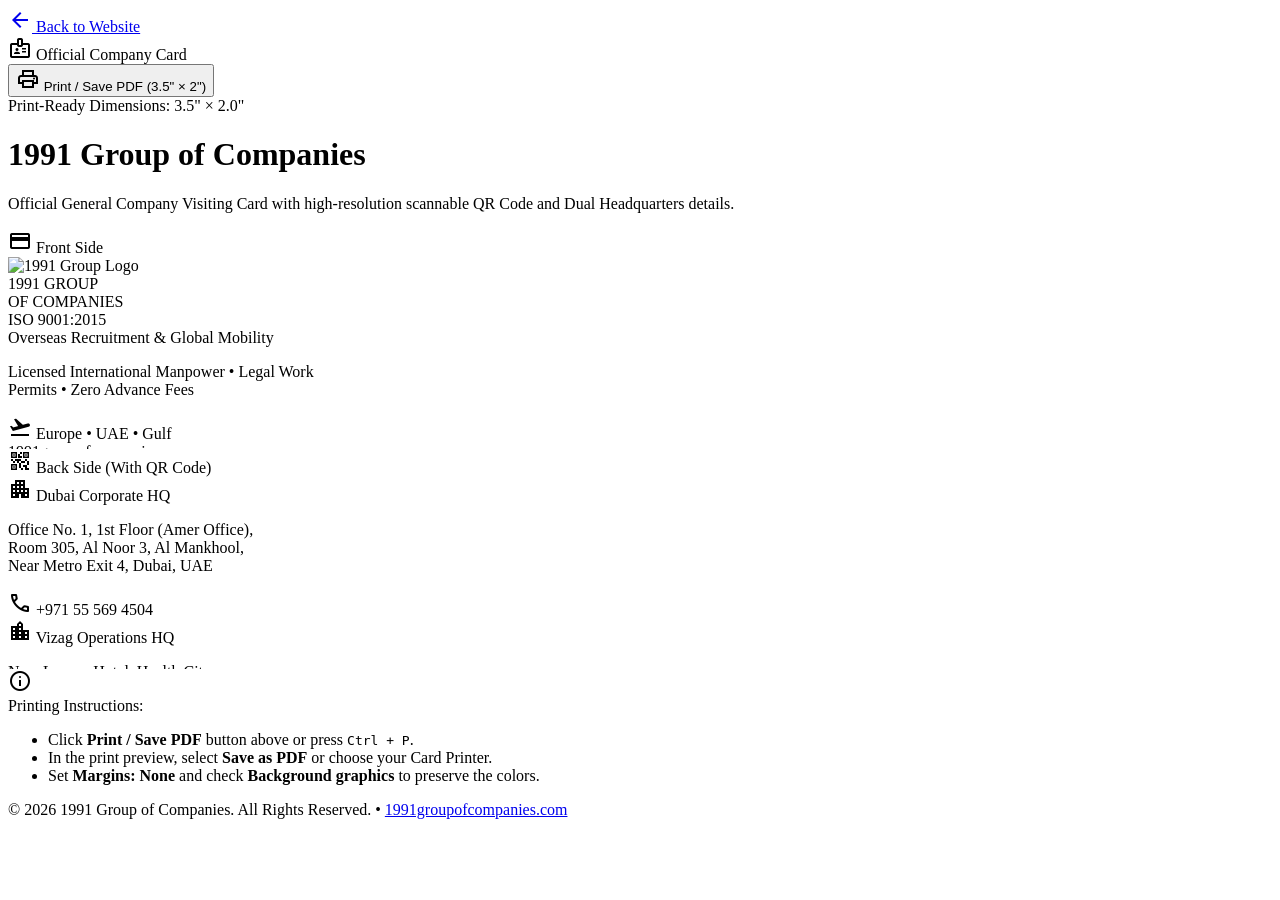
==== card.html @ eec05793 "feat: add official general company visiting card with scannable QR code and print layout" ====
<!DOCTYPE html>
<html lang="en">
<head>
  <meta charset="UTF-8">
  <meta name="viewport" content="width=device-width, initial-scale=1.0">
  <title>Official Visiting Card | 1991 Group of Companies</title>
  <meta name="description" content="Official General Company Visiting Card for 1991 Group of Companies. Print-ready 3.5 x 2 inch card with scannable QR code.">

  <!-- Favicon -->
  <link rel="icon" type="image/svg+xml" href="data:image/svg+xml,<svg xmlns='http://www.w3.org/2000/svg' viewBox='0 0 100 100'><text y='.9em' font-size='90'>🌐</text></svg>">

  <!-- Google Fonts & Icons -->
  <link rel="preconnect" href="https://fonts.googleapis.com">
  <link rel="preconnect" href="https://fonts.gstatic.com" crossorigin>
  <link href="https://fonts.googleapis.com/css2?family=Plus+Jakarta+Sans:wght@400;500;600;700;800;900&family=Inter:wght@400;500;600;700&display=swap" rel="stylesheet">
  <link href="https://fonts.googleapis.com/css2?family=Material+Symbols+Outlined:wght,FILL@100..700,0..1&display=swap" rel="stylesheet">

  <!-- Tailwind CSS via CDN -->
  <script src="https://cdn.tailwindcss.com"></script>
  <script>
    tailwind.config = {
      theme: {
        extend: {
          colors: {
            brand: {
              navy: '#0a2540',
              dark: '#051322',
              emerald: '#059669',
              gold: '#d97706',
              surface: '#0f172a'
            }
          },
          fontFamily: {
            sans: ['"Plus Jakarta Sans"', 'Inter', 'sans-serif']
          }
        }
      }
    }
  </script>

  <style>
    /* Card Geometry: Standard US/International Business Card (3.5" x 2" / 88.9mm x 50.8mm) */
    .business-card {
      width: 3.5in;
      height: 2.0in;
      min-width: 3.5in;
      min-height: 2.0in;
      max-width: 3.5in;
      max-height: 2.0in;
      box-sizing: border-box;
      position: relative;
      overflow: hidden;
    }

    /* Print Specific Rules */
    @media print {
      body {
        background: #ffffff !important;
        padding: 0 !important;
        margin: 0 !important;
      }
      .no-print {
        display: none !important;
      }
      .print-page {
        display: flex !important;
        flex-direction: column !important;
        gap: 0.25in !important;
        page-break-after: always;
        align-items: center !important;
        justify-content: center !important;
        padding: 0.5in 0 !important;
      }
      .business-card {
        box-shadow: none !important;
        border: 1px solid #cbd5e1 !important;
        -webkit-print-color-adjust: exact !important;
        print-color-adjust: exact !important;
        page-break-inside: avoid !important;
      }
    }
  </style>
</head>

<body class="bg-[#051322] text-slate-100 min-h-screen font-sans flex flex-col justify-between selection:bg-emerald-500 selection:text-white">

  <!-- Screen Top Bar (Hidden in Print) -->
  <header class="no-print border-b border-white/10 bg-[#0a2540]/80 backdrop-blur-md sticky top-0 z-50">
    <div class="max-w-6xl mx-auto px-4 py-3.5 flex flex-wrap items-center justify-between gap-4">
      <div class="flex items-center gap-3">
        <a href="index.html" class="inline-flex items-center gap-1.5 px-3 py-1.5 rounded-lg bg-white/10 hover:bg-white/20 text-xs font-bold transition-colors">
          <span class="material-symbols-outlined text-sm">arrow_back</span>
          <span>Back to Website</span>
        </a>
        <div class="h-4 w-px bg-white/20"></div>
        <span class="text-xs font-semibold text-emerald-400 flex items-center gap-1">
          <span class="material-symbols-outlined text-sm">badge</span> Official Company Card
        </span>
      </div>

      <div class="flex items-center gap-2.5">
        <button onclick="window.print()" class="inline-flex items-center gap-2 px-4 py-2 rounded-xl bg-emerald-600 hover:bg-emerald-500 text-white font-bold text-xs shadow-lg shadow-emerald-900/40 transition-all hover:scale-105">
          <span class="material-symbols-outlined text-base">print</span>
          <span>Print / Save PDF (3.5" × 2")</span>
        </button>
      </div>
    </div>
  </header>

  <!-- Main Card Showcase Area -->
  <main class="flex-1 max-w-6xl w-full mx-auto px-4 py-8 sm:py-12 flex flex-col items-center justify-center">

    <div class="no-print text-center mb-8 max-w-xl">
      <span class="inline-flex items-center gap-1.5 px-3 py-1 rounded-full bg-emerald-500/10 text-emerald-400 border border-emerald-500/20 text-xs font-bold uppercase tracking-wider mb-3">
        <span class="w-1.5 h-1.5 rounded-full bg-emerald-400 animate-pulse"></span>
        Print-Ready Dimensions: 3.5" × 2.0"
      </span>
      <h1 class="text-2xl sm:text-3xl font-extrabold text-white tracking-tight">1991 Group of Companies</h1>
      <p class="text-slate-400 text-xs sm:text-sm mt-1.5">Official General Company Visiting Card with high-resolution scannable QR Code and Dual Headquarters details.</p>
    </div>

    <!-- Cards Grid (Both Front and Back) -->
    <div class="print-page flex flex-col lg:flex-row items-center justify-center gap-8 lg:gap-12 w-full">

      <!-- ========================================== -->
      <!-- CARD FRONT: Corporate Luxury Executive     -->
      <!-- ========================================== -->
      <div class="flex flex-col items-center">
        <span class="no-print text-xs font-bold text-slate-400 uppercase tracking-widest mb-2 flex items-center gap-1">
          <span class="material-symbols-outlined text-sm text-emerald-400">credit_card</span> Front Side
        </span>

        <div class="business-card bg-gradient-to-br from-[#0a2540] via-[#081f36] to-[#04101e] text-white rounded-2xl p-5 shadow-2xl border border-white/10 flex flex-col justify-between">
          
          <!-- Background Geometric Accents -->
          <div class="absolute -top-12 -right-12 w-32 h-32 rounded-full bg-emerald-500/10 blur-2xl pointer-events-none"></div>
          <div class="absolute -bottom-10 -left-10 w-28 h-28 rounded-full bg-cyan-500/10 blur-2xl pointer-events-none"></div>

          <!-- Top Row: Logo & Badges -->
          <div class="flex items-start justify-between relative z-10">
            <div class="flex items-center gap-2.5">
              <div class="w-9 h-9 rounded-xl bg-white p-1 flex items-center justify-center shadow-md">
                <img src="https://lh3.googleusercontent.com/aida-public/[base64]" alt="1991 Group Logo" class="w-full h-full object-contain">
              </div>
              <div>
                <div class="text-[14px] font-black tracking-tight text-white leading-tight">1991 GROUP</div>
                <div class="text-[7.5px] font-bold text-emerald-400 uppercase tracking-wider">OF COMPANIES</div>
              </div>
            </div>

            <div class="text-right">
              <span class="inline-block px-2 py-0.5 rounded-full bg-emerald-500/20 text-emerald-300 border border-emerald-500/30 text-[7px] font-extrabold uppercase tracking-wider">
                ISO 9001:2015
              </span>
            </div>
          </div>

          <!-- Middle Row: Company Headline -->
          <div class="relative z-10 my-auto">
            <div class="text-[12px] font-extrabold tracking-tight text-white leading-snug">
              Overseas Recruitment &amp; Global Mobility
            </div>
            <p class="text-[8px] text-slate-300 font-medium mt-0.5 leading-tight">
              Licensed International Manpower • Legal Work Permits • Zero Advance Fees
            </p>
          </div>

          <!-- Bottom Row: Dual Corridor Flags & Website -->
          <div class="relative z-10 pt-2 border-t border-white/10 flex items-center justify-between text-[7.5px] font-semibold text-slate-300">
            <div class="flex items-center gap-2">
              <span class="flex items-center gap-1 text-emerald-400 font-bold">
                <span class="material-symbols-outlined text-[10px]">flight_takeoff</span>
                <span>Europe • UAE • Gulf</span>
              </span>
            </div>
            <div class="text-white font-bold tracking-wide">
              1991groupofcompanies.com
            </div>
          </div>
        </div>
      </div>

      <!-- ========================================== -->
      <!-- CARD BACK: Dual HQ, Contact & Active QR     -->
      <!-- ========================================== -->
      <div class="flex flex-col items-center">
        <span class="no-print text-xs font-bold text-slate-400 uppercase tracking-widest mb-2 flex items-center gap-1">
          <span class="material-symbols-outlined text-sm text-cyan-400">qr_code_2</span> Back Side (With QR Code)
        </span>

        <div class="business-card bg-white text-slate-900 rounded-2xl p-4 shadow-2xl border border-slate-200 flex flex-col justify-between">
          
          <!-- Top Row: Dual Office Addresses -->
          <div class="grid grid-cols-2 gap-2 text-[7px] leading-tight">
            <!-- Dubai HQ -->
            <div class="border-r border-slate-200 pr-1.5">
              <div class="font-extrabold text-[#0a2540] uppercase flex items-center gap-0.5 text-[7.5px]">
                <span class="material-symbols-outlined text-[9px] text-cyan-600">apartment</span> Dubai Corporate HQ
              </div>
              <p class="text-slate-600 mt-0.5 leading-snug">
                Office No. 1, 1st Floor (Amer Office),<br>
                Room 305, Al Noor 3, Al Mankhool,<br>
                Near Metro Exit 4, Dubai, UAE
              </p>
              <div class="font-bold text-slate-900 mt-0.5 flex items-center gap-0.5">
                <span class="material-symbols-outlined text-[8px] text-slate-500">call</span> +971 55 569 4504
              </div>
            </div>

            <!-- Vizag India HQ -->
            <div class="pl-0.5">
              <div class="font-extrabold text-[#0a2540] uppercase flex items-center gap-0.5 text-[7.5px]">
                <span class="material-symbols-outlined text-[9px] text-emerald-600">location_city</span> Vizag Operations HQ
              </div>
              <p class="text-slate-600 mt-0.5 leading-snug">
                Near Lorven Hotel, Health City,<br>
                Arilova, Visakhapatnam (Vizag),<br>
                Andhra Pradesh - 530040, India
              </p>
              <div class="font-bold text-slate-900 mt-0.5 flex items-center gap-0.5">
                <span class="material-symbols-outlined text-[8px] text-slate-500">call</span> +91 83413 01490
              </div>
            </div>
          </div>

          <!-- Bottom Row: High Resolution Scannable QR Code + Contact Strip -->
          <div class="pt-2 border-t border-slate-200 flex items-center justify-between gap-2">
            
            <!-- Left Info Details -->
            <div class="space-y-0.5 text-[7px]">
              <div class="flex items-center gap-1 font-semibold text-slate-700">
                <span class="material-symbols-outlined text-[9px] text-emerald-600">chat</span>
                <span>WhatsApp: +91 83413 01490</span>
              </div>
              <div class="flex items-center gap-1 font-semibold text-slate-700">
                <span class="material-symbols-outlined text-[9px] text-cyan-600">mail</span>
                <span>1991groups@gmail.com</span>
              </div>
              <div class="flex items-center gap-1 font-bold text-[#0a2540] pt-0.5">
                <span class="material-symbols-outlined text-[9px] text-emerald-600">globe</span>
                <span>https://1991groupofcompanies.com</span>
              </div>
            </div>

            <!-- Right QR Code (Scannable to https://1991groupofcompanies.com) -->
            <div class="flex flex-col items-center flex-shrink-0">
              <div class="w-16 h-16 p-1 bg-white border-2 border-[#0a2540] rounded-lg shadow-sm flex items-center justify-center">
                <img 
                  src="https://api.qrserver.com/v1/create-qr-code/?size=250x250&data=https%3A%2F%2F1991groupofcompanies.com&color=0a2540&bgcolor=ffffff&margin=1" 
                  alt="Scan to visit 1991groupofcompanies.com" 
                  class="w-full h-full object-contain"
                >
              </div>
              <span class="text-[6px] font-black uppercase tracking-wider text-slate-600 mt-0.5">SCAN TO VISIT</span>
            </div>

          </div>

        </div>
      </div>

    </div>

    <!-- Print Instructions Helper (Hidden on Print) -->
    <div class="no-print mt-10 max-w-lg mx-auto p-4 rounded-2xl bg-white/5 border border-white/10 text-slate-300 text-xs">
      <div class="flex items-start gap-2.5">
        <span class="material-symbols-outlined text-emerald-400 text-lg flex-shrink-0">info</span>
        <div>
          <span class="font-bold text-white block mb-0.5">Printing Instructions:</span>
          <ul class="list-disc list-inside space-y-1 text-slate-300 text-[11px]">
            <li>Click <strong>Print / Save PDF</strong> button above or press <kbd class="px-1.5 py-0.5 rounded bg-white/10 text-[10px] font-mono">Ctrl + P</kbd>.</li>
            <li>In the print preview, select <strong>Save as PDF</strong> or choose your Card Printer.</li>
            <li>Set <strong>Margins: None</strong> and check <strong>Background graphics</strong> to preserve the colors.</li>
          </ul>
        </div>
      </div>
    </div>

  </main>

  <!-- Screen Footer (Hidden on Print) -->
  <footer class="no-print border-t border-white/10 py-4 text-center text-xs text-slate-400">
    <p>© 2026 1991 Group of Companies. All Rights Reserved. • <a href="https://1991groupofcompanies.com" class="text-emerald-400 hover:underline">1991groupofcompanies.com</a></p>
  </footer>

</body>
</html>
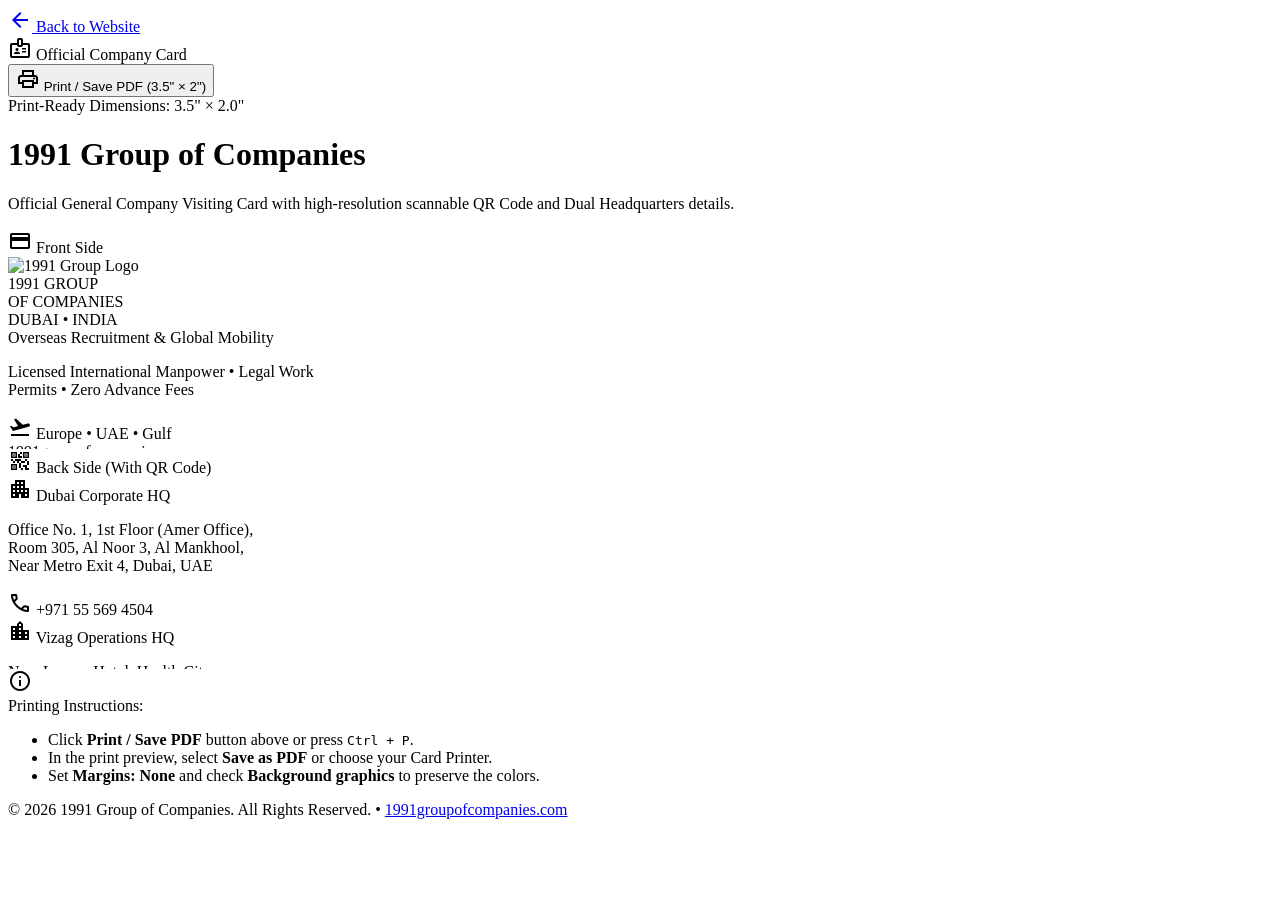
==== commit 5176466c: "feat: remove all ISO references from visiting card and website" ====
--- a/card.html
+++ b/card.html
@@ -150,7 +150,7 @@
 
             <div class="text-right">
               <span class="inline-block px-2 py-0.5 rounded-full bg-emerald-500/20 text-emerald-300 border border-emerald-500/30 text-[7px] font-extrabold uppercase tracking-wider">
-                ISO 9001:2015
+                DUBAI • INDIA
               </span>
             </div>
           </div>
@@ -285,3 +285,4 @@
 
 </body>
 </html>
+
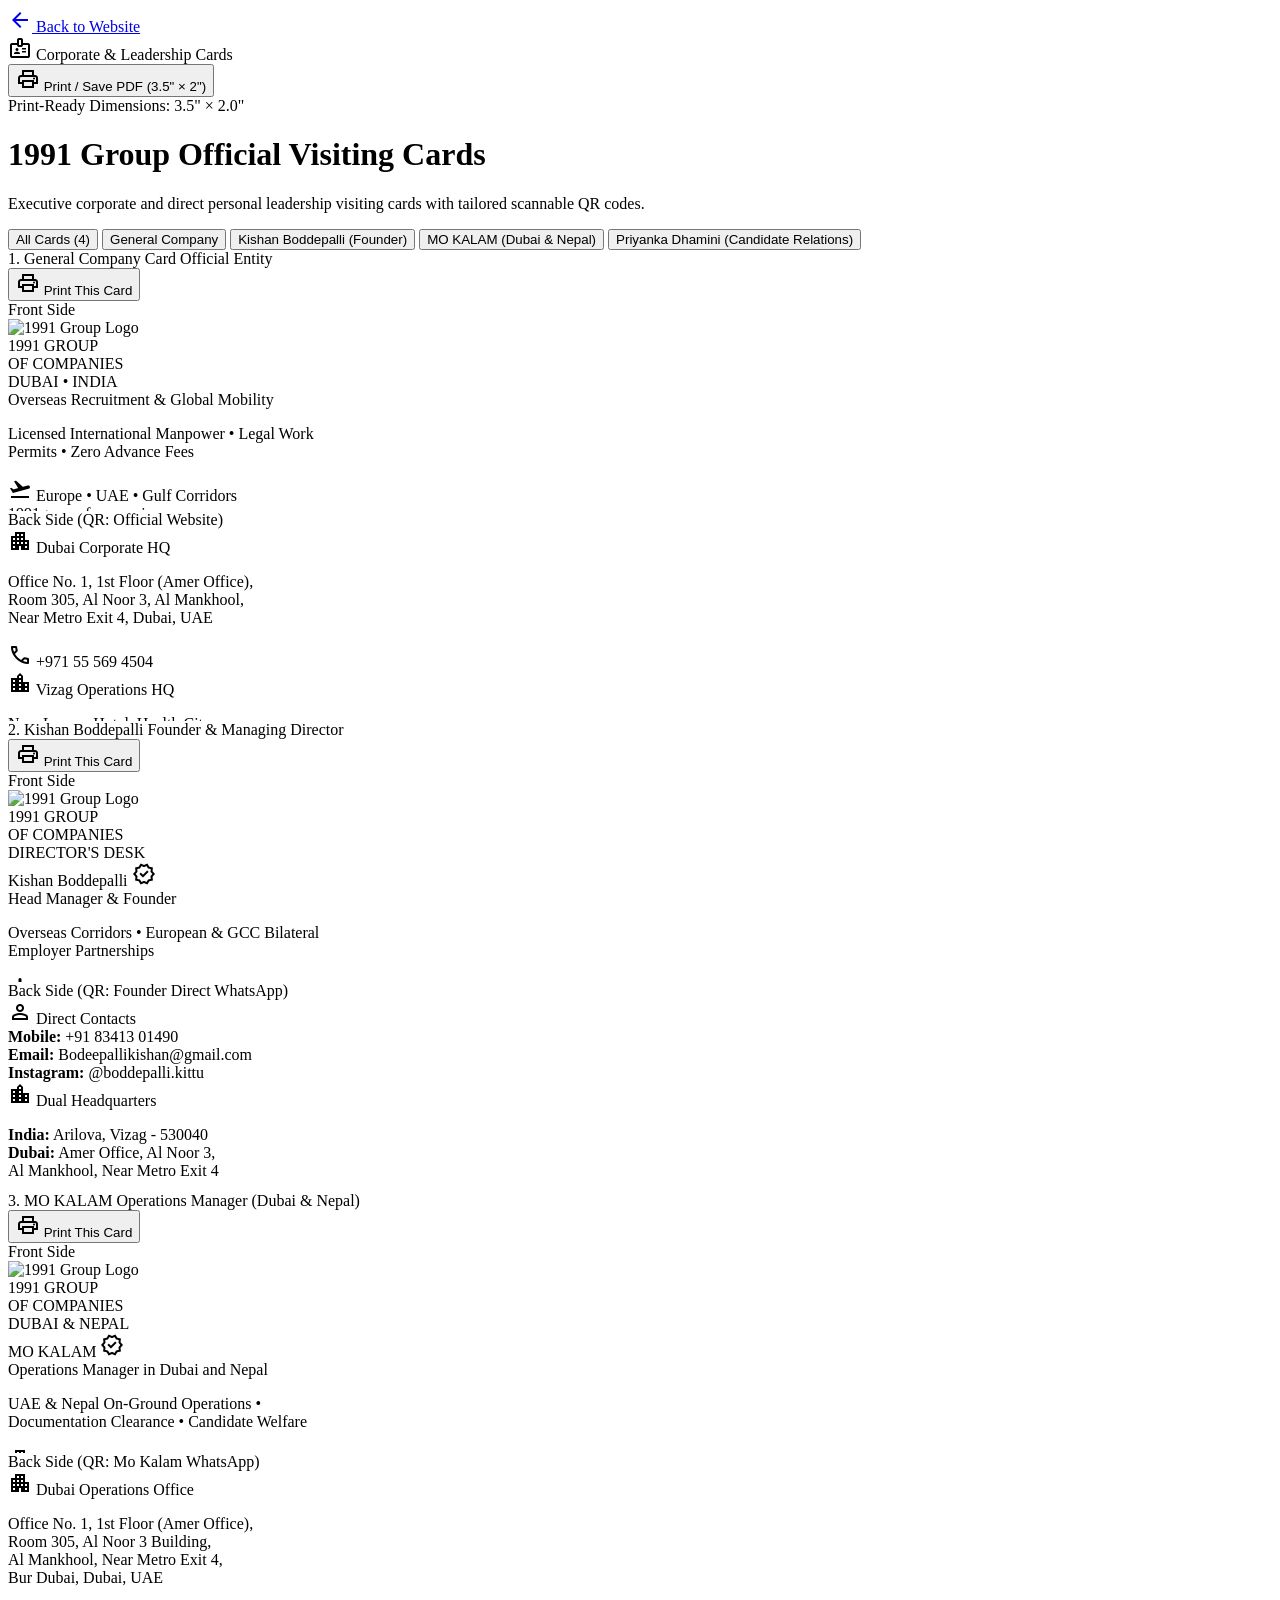
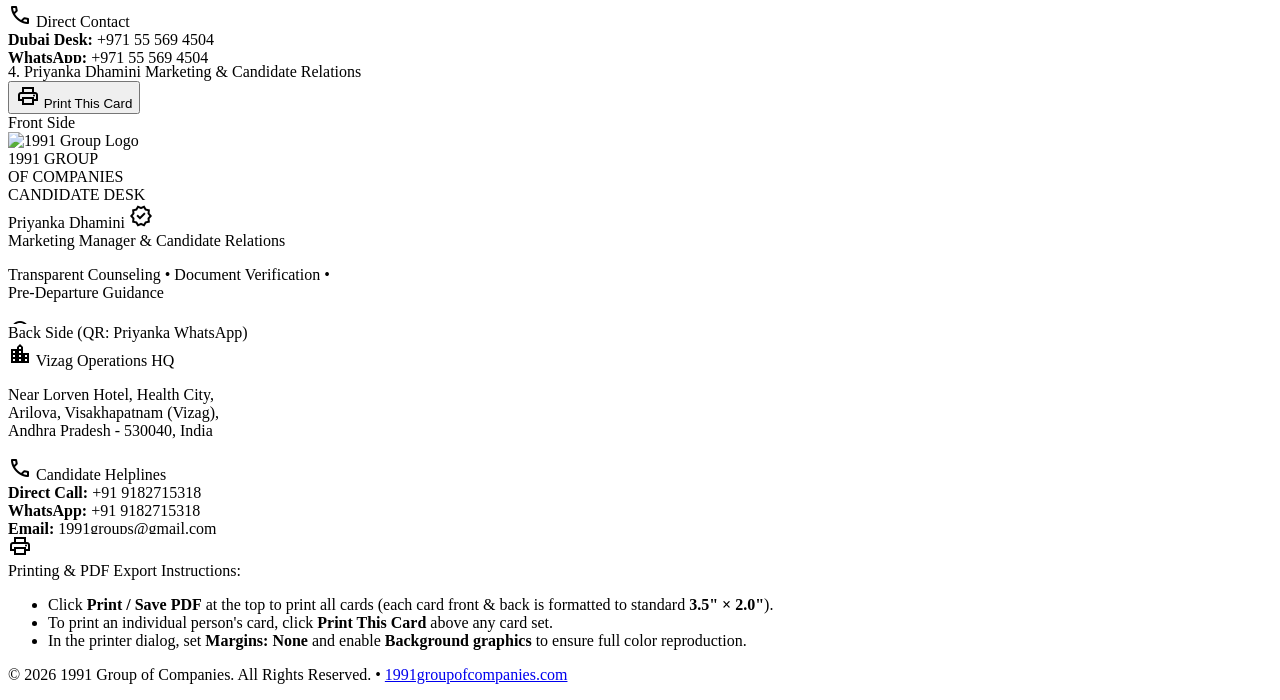
==== commit 2605975f: "feat: integrate visiting cards suite for company and leadership with QR codes, filter tabs, and resp" ====
--- a/card.html
+++ b/card.html
@@ -3,8 +3,8 @@
 <head>
   <meta charset="UTF-8">
   <meta name="viewport" content="width=device-width, initial-scale=1.0">
-  <title>Official Visiting Card | 1991 Group of Companies</title>
-  <meta name="description" content="Official General Company Visiting Card for 1991 Group of Companies. Print-ready 3.5 x 2 inch card with scannable QR code.">
+  <title>Official Visiting Cards | 1991 Group of Companies</title>
+  <meta name="description" content="Official Corporate & Leadership Visiting Cards for 1991 Group of Companies. Print-ready 3.5 x 2 inch cards with direct scannable QR codes.">
 
   <!-- Favicon -->
   <link rel="icon" type="image/svg+xml" href="data:image/svg+xml,<svg xmlns='http://www.w3.org/2000/svg' viewBox='0 0 100 100'><text y='.9em' font-size='90'>🌐</text></svg>">
@@ -62,14 +62,18 @@
       .no-print {
         display: none !important;
       }
-      .print-page {
+      .card-set {
         display: flex !important;
         flex-direction: column !important;
         gap: 0.25in !important;
-        page-break-after: always;
+        page-break-after: always !important;
+        page-break-inside: avoid !important;
         align-items: center !important;
         justify-content: center !important;
-        padding: 0.5in 0 !important;
+        padding: 0.3in 0 !important;
+      }
+      .card-set:last-child {
+        page-break-after: auto !important;
       }
       .business-card {
         box-shadow: none !important;
@@ -94,7 +98,7 @@
         </a>
         <div class="h-4 w-px bg-white/20"></div>
         <span class="text-xs font-semibold text-emerald-400 flex items-center gap-1">
-          <span class="material-symbols-outlined text-sm">badge</span> Official Company Card
+          <span class="material-symbols-outlined text-sm">badge</span> Corporate &amp; Leadership Cards
         </span>
       </div>
 
@@ -110,167 +114,541 @@
   <!-- Main Card Showcase Area -->
   <main class="flex-1 max-w-6xl w-full mx-auto px-4 py-8 sm:py-12 flex flex-col items-center justify-center">
 
-    <div class="no-print text-center mb-8 max-w-xl">
+    <div class="no-print text-center mb-6 max-w-2xl">
       <span class="inline-flex items-center gap-1.5 px-3 py-1 rounded-full bg-emerald-500/10 text-emerald-400 border border-emerald-500/20 text-xs font-bold uppercase tracking-wider mb-3">
         <span class="w-1.5 h-1.5 rounded-full bg-emerald-400 animate-pulse"></span>
         Print-Ready Dimensions: 3.5" × 2.0"
       </span>
-      <h1 class="text-2xl sm:text-3xl font-extrabold text-white tracking-tight">1991 Group of Companies</h1>
-      <p class="text-slate-400 text-xs sm:text-sm mt-1.5">Official General Company Visiting Card with high-resolution scannable QR Code and Dual Headquarters details.</p>
+      <h1 class="text-2xl sm:text-3xl font-extrabold text-white tracking-tight">1991 Group Official Visiting Cards</h1>
+      <p class="text-slate-400 text-xs sm:text-sm mt-1.5">Executive corporate and direct personal leadership visiting cards with tailored scannable QR codes.</p>
+      
+      <!-- Interactive Card Filter Tabs -->
+      <div class="flex flex-wrap items-center justify-center gap-2 mt-6">
+        <button onclick="filterCards('all')" id="tab-all" class="card-tab px-3.5 py-1.5 rounded-full text-xs font-bold bg-emerald-600 text-white transition-all shadow-sm">
+          All Cards (4)
+        </button>
+        <button onclick="filterCards('company')" id="tab-company" class="card-tab px-3.5 py-1.5 rounded-full text-xs font-bold bg-white/10 hover:bg-white/20 text-slate-300 transition-all">
+          General Company
+        </button>
+        <button onclick="filterCards('kishan')" id="tab-kishan" class="card-tab px-3.5 py-1.5 rounded-full text-xs font-bold bg-white/10 hover:bg-white/20 text-slate-300 transition-all">
+          Kishan Boddepalli (Founder)
+        </button>
+        <button onclick="filterCards('kalam')" id="tab-kalam" class="card-tab px-3.5 py-1.5 rounded-full text-xs font-bold bg-white/10 hover:bg-white/20 text-slate-300 transition-all">
+          MO KALAM (Dubai &amp; Nepal)
+        </button>
+        <button onclick="filterCards('priyanka')" id="tab-priyanka" class="card-tab px-3.5 py-1.5 rounded-full text-xs font-bold bg-white/10 hover:bg-white/20 text-slate-300 transition-all">
+          Priyanka Dhamini (Candidate Relations)
+        </button>
+      </div>
     </div>
 
-    <!-- Cards Grid (Both Front and Back) -->
-    <div class="print-page flex flex-col lg:flex-row items-center justify-center gap-8 lg:gap-12 w-full">
-
-      <!-- ========================================== -->
-      <!-- CARD FRONT: Corporate Luxury Executive     -->
-      <!-- ========================================== -->
-      <div class="flex flex-col items-center">
-        <span class="no-print text-xs font-bold text-slate-400 uppercase tracking-widest mb-2 flex items-center gap-1">
-          <span class="material-symbols-outlined text-sm text-emerald-400">credit_card</span> Front Side
-        </span>
-
-        <div class="business-card bg-gradient-to-br from-[#0a2540] via-[#081f36] to-[#04101e] text-white rounded-2xl p-5 shadow-2xl border border-white/10 flex flex-col justify-between">
-          
-          <!-- Background Geometric Accents -->
-          <div class="absolute -top-12 -right-12 w-32 h-32 rounded-full bg-emerald-500/10 blur-2xl pointer-events-none"></div>
-          <div class="absolute -bottom-10 -left-10 w-28 h-28 rounded-full bg-cyan-500/10 blur-2xl pointer-events-none"></div>
-
-          <!-- Top Row: Logo & Badges -->
-          <div class="flex items-start justify-between relative z-10">
-            <div class="flex items-center gap-2.5">
-              <div class="w-9 h-9 rounded-xl bg-white p-1 flex items-center justify-center shadow-md">
-                <img src="https://lh3.googleusercontent.com/aida-public/[base64]" alt="1991 Group Logo" class="w-full h-full object-contain">
-              </div>
-              <div>
-                <div class="text-[14px] font-black tracking-tight text-white leading-tight">1991 GROUP</div>
-                <div class="text-[7.5px] font-bold text-emerald-400 uppercase tracking-wider">OF COMPANIES</div>
+    <!-- Cards Container -->
+    <div class="space-y-12 w-full flex flex-col items-center">
+
+      <!-- ============================================================== -->
+      <!-- CARD 1: GENERAL COMPANY VISITING CARD                          -->
+      <!-- ============================================================== -->
+      <section id="card-company" class="card-set w-full flex flex-col items-center">
+        <div class="no-print flex items-center justify-between w-full max-w-4xl border-b border-white/10 pb-2 mb-4">
+          <div class="flex items-center gap-2">
+            <span class="w-2 h-2 rounded-full bg-emerald-400"></span>
+            <span class="text-sm font-extrabold text-white">1. General Company Card</span>
+            <span class="text-[10px] uppercase font-bold px-2 py-0.5 rounded bg-emerald-500/20 text-emerald-300 border border-emerald-500/30">Official Entity</span>
+          </div>
+          <button onclick="printSingleCard('card-company')" class="text-xs text-slate-400 hover:text-emerald-400 flex items-center gap-1 font-semibold transition-colors">
+            <span class="material-symbols-outlined text-sm">print</span> Print This Card
+          </button>
+        </div>
+
+        <div class="flex flex-col lg:flex-row items-center justify-center gap-6 lg:gap-8">
+          <!-- Front -->
+          <div class="flex flex-col items-center">
+            <span class="no-print text-[11px] font-bold text-slate-400 uppercase tracking-widest mb-1.5">Front Side</span>
+            <div class="business-card bg-gradient-to-br from-[#0a2540] via-[#081f36] to-[#04101e] text-white rounded-2xl p-5 shadow-2xl border border-white/10 flex flex-col justify-between">
+              <div class="absolute -top-12 -right-12 w-32 h-32 rounded-full bg-emerald-500/10 blur-2xl pointer-events-none"></div>
+              <div class="absolute -bottom-10 -left-10 w-28 h-28 rounded-full bg-cyan-500/10 blur-2xl pointer-events-none"></div>
+
+              <div class="flex items-start justify-between relative z-10">
+                <div class="flex items-center gap-2.5">
+                  <div class="w-9 h-9 rounded-xl bg-white p-1 flex items-center justify-center shadow-md">
+                    <img src="https://lh3.googleusercontent.com/aida-public/[base64]" alt="1991 Group Logo" class="w-full h-full object-contain">
+                  </div>
+                  <div>
+                    <div class="text-[14px] font-black tracking-tight text-white leading-tight">1991 GROUP</div>
+                    <div class="text-[7.5px] font-bold text-emerald-400 uppercase tracking-wider">OF COMPANIES</div>
+                  </div>
+                </div>
+                <div class="text-right">
+                  <span class="inline-block px-2 py-0.5 rounded-full bg-emerald-500/20 text-emerald-300 border border-emerald-500/30 text-[7px] font-extrabold uppercase tracking-wider">
+                    DUBAI • INDIA
+                  </span>
+                </div>
+              </div>
+
+              <div class="relative z-10 my-auto">
+                <div class="text-[12px] font-extrabold tracking-tight text-white leading-snug">
+                  Overseas Recruitment &amp; Global Mobility
+                </div>
+                <p class="text-[8px] text-slate-300 font-medium mt-0.5 leading-tight">
+                  Licensed International Manpower • Legal Work Permits • Zero Advance Fees
+                </p>
+              </div>
+
+              <div class="relative z-10 pt-2 border-t border-white/10 flex items-center justify-between text-[7.5px] font-semibold text-slate-300">
+                <div class="flex items-center gap-1 text-emerald-400 font-bold">
+                  <span class="material-symbols-outlined text-[10px]">flight_takeoff</span>
+                  <span>Europe • UAE • Gulf Corridors</span>
+                </div>
+                <div class="text-white font-bold tracking-wide">
+                  1991groupofcompanies.com
+                </div>
               </div>
             </div>
-
-            <div class="text-right">
-              <span class="inline-block px-2 py-0.5 rounded-full bg-emerald-500/20 text-emerald-300 border border-emerald-500/30 text-[7px] font-extrabold uppercase tracking-wider">
-                DUBAI • INDIA
-              </span>
+          </div>
+
+          <!-- Back -->
+          <div class="flex flex-col items-center">
+            <span class="no-print text-[11px] font-bold text-slate-400 uppercase tracking-widest mb-1.5">Back Side (QR: Official Website)</span>
+            <div class="business-card bg-white text-slate-900 rounded-2xl p-4 shadow-2xl border border-slate-200 flex flex-col justify-between">
+              <div class="grid grid-cols-2 gap-2 text-[7px] leading-tight">
+                <div class="border-r border-slate-200 pr-1.5">
+                  <div class="font-extrabold text-[#0a2540] uppercase flex items-center gap-0.5 text-[7.5px]">
+                    <span class="material-symbols-outlined text-[9px] text-cyan-600">apartment</span> Dubai Corporate HQ
+                  </div>
+                  <p class="text-slate-600 mt-0.5 leading-snug">
+                    Office No. 1, 1st Floor (Amer Office),<br>
+                    Room 305, Al Noor 3, Al Mankhool,<br>
+                    Near Metro Exit 4, Dubai, UAE
+                  </p>
+                  <div class="font-bold text-slate-900 mt-0.5 flex items-center gap-0.5">
+                    <span class="material-symbols-outlined text-[8px] text-slate-500">call</span> +971 55 569 4504
+                  </div>
+                </div>
+
+                <div class="pl-0.5">
+                  <div class="font-extrabold text-[#0a2540] uppercase flex items-center gap-0.5 text-[7.5px]">
+                    <span class="material-symbols-outlined text-[9px] text-emerald-600">location_city</span> Vizag Operations HQ
+                  </div>
+                  <p class="text-slate-600 mt-0.5 leading-snug">
+                    Near Lorven Hotel, Health City,<br>
+                    Arilova, Visakhapatnam (Vizag),<br>
+                    Andhra Pradesh - 530040, India
+                  </p>
+                  <div class="font-bold text-slate-900 mt-0.5 flex items-center gap-0.5">
+                    <span class="material-symbols-outlined text-[8px] text-slate-500">call</span> +91 83413 01490
+                  </div>
+                </div>
+              </div>
+
+              <div class="pt-2 border-t border-slate-200 flex items-center justify-between gap-2">
+                <div class="space-y-0.5 text-[7px]">
+                  <div class="flex items-center gap-1 font-semibold text-slate-700">
+                    <span class="material-symbols-outlined text-[9px] text-emerald-600">chat</span>
+                    <span>WhatsApp: +91 83413 01490</span>
+                  </div>
+                  <div class="flex items-center gap-1 font-semibold text-slate-700">
+                    <span class="material-symbols-outlined text-[9px] text-cyan-600">mail</span>
+                    <span>1991groups@gmail.com</span>
+                  </div>
+                  <div class="flex items-center gap-1 font-bold text-[#0a2540] pt-0.5">
+                    <span class="material-symbols-outlined text-[9px] text-emerald-600">globe</span>
+                    <span>https://1991groupofcompanies.com</span>
+                  </div>
+                </div>
+
+                <div class="flex flex-col items-center flex-shrink-0">
+                  <div class="w-16 h-16 p-1 bg-white border-2 border-[#0a2540] rounded-lg shadow-sm flex items-center justify-center">
+                    <img src="https://api.qrserver.com/v1/create-qr-code/?size=250x250&data=https%3A%2F%2F1991groupofcompanies.com&color=0a2540&bgcolor=ffffff&margin=1" alt="Scan QR" class="w-full h-full object-contain">
+                  </div>
+                  <span class="text-[6px] font-black uppercase tracking-wider text-slate-600 mt-0.5">SCAN TO VISIT</span>
+                </div>
+              </div>
             </div>
           </div>
-
-          <!-- Middle Row: Company Headline -->
-          <div class="relative z-10 my-auto">
-            <div class="text-[12px] font-extrabold tracking-tight text-white leading-snug">
-              Overseas Recruitment &amp; Global Mobility
+        </div>
+      </section>
+
+
+      <!-- ============================================================== -->
+      <!-- CARD 2: KISHAN BODDEPALLI (FOUNDER & MANAGING DIRECTOR)       -->
+      <!-- ============================================================== -->
+      <section id="card-kishan" class="card-set w-full flex flex-col items-center">
+        <div class="no-print flex items-center justify-between w-full max-w-4xl border-b border-white/10 pb-2 mb-4">
+          <div class="flex items-center gap-2">
+            <span class="w-2 h-2 rounded-full bg-amber-400"></span>
+            <span class="text-sm font-extrabold text-white">2. Kishan Boddepalli</span>
+            <span class="text-[10px] uppercase font-bold px-2 py-0.5 rounded bg-amber-500/20 text-amber-300 border border-amber-500/30">Founder &amp; Managing Director</span>
+          </div>
+          <button onclick="printSingleCard('card-kishan')" class="text-xs text-slate-400 hover:text-amber-400 flex items-center gap-1 font-semibold transition-colors">
+            <span class="material-symbols-outlined text-sm">print</span> Print This Card
+          </button>
+        </div>
+
+        <div class="flex flex-col lg:flex-row items-center justify-center gap-6 lg:gap-8">
+          <!-- Front -->
+          <div class="flex flex-col items-center">
+            <span class="no-print text-[11px] font-bold text-slate-400 uppercase tracking-widest mb-1.5">Front Side</span>
+            <div class="business-card bg-gradient-to-br from-[#0a2540] via-[#091d33] to-[#040e1b] text-white rounded-2xl p-5 shadow-2xl border border-amber-500/30 flex flex-col justify-between">
+              <div class="absolute -top-12 -right-12 w-32 h-32 rounded-full bg-amber-500/10 blur-2xl pointer-events-none"></div>
+
+              <div class="flex items-start justify-between relative z-10">
+                <div class="flex items-center gap-2.5">
+                  <div class="w-9 h-9 rounded-xl bg-white p-1 flex items-center justify-center shadow-md">
+                    <img src="https://lh3.googleusercontent.com/aida-public/[base64]" alt="1991 Group Logo" class="w-full h-full object-contain">
+                  </div>
+                  <div>
+                    <div class="text-[14px] font-black tracking-tight text-white leading-tight">1991 GROUP</div>
+                    <div class="text-[7.5px] font-bold text-amber-400 uppercase tracking-wider">OF COMPANIES</div>
+                  </div>
+                </div>
+                <div class="text-right">
+                  <span class="inline-block px-2 py-0.5 rounded-full bg-amber-500/20 text-amber-300 border border-amber-500/40 text-[7px] font-extrabold uppercase tracking-wider">
+                    DIRECTOR'S DESK
+                  </span>
+                </div>
+              </div>
+
+              <!-- Founder Name & Title -->
+              <div class="relative z-10 my-auto">
+                <div class="text-[15px] font-black tracking-tight text-white leading-tight flex items-center gap-1.5">
+                  Kishan Boddepalli
+                  <span class="material-symbols-outlined text-amber-400 text-[14px]">verified</span>
+                </div>
+                <div class="text-[8.5px] font-extrabold text-amber-400 uppercase tracking-wider mt-0.5">
+                  Head Manager &amp; Founder
+                </div>
+                <p class="text-[7.5px] text-slate-300 font-medium mt-1 leading-tight">
+                  Overseas Corridors • European &amp; GCC Bilateral Employer Partnerships
+                </p>
+              </div>
+
+              <div class="relative z-10 pt-2 border-t border-white/10 flex items-center justify-between text-[7.5px] font-semibold text-slate-300">
+                <div class="text-amber-300 font-bold flex items-center gap-1">
+                  <span class="material-symbols-outlined text-[10px]">flight</span>
+                  <span>12,450+ Candidates Deployed</span>
+                </div>
+                <div class="text-white font-bold tracking-wide">
+                  1991groupofcompanies.com
+                </div>
+              </div>
             </div>
-            <p class="text-[8px] text-slate-300 font-medium mt-0.5 leading-tight">
-              Licensed International Manpower • Legal Work Permits • Zero Advance Fees
-            </p>
-          </div>
-
-          <!-- Bottom Row: Dual Corridor Flags & Website -->
-          <div class="relative z-10 pt-2 border-t border-white/10 flex items-center justify-between text-[7.5px] font-semibold text-slate-300">
-            <div class="flex items-center gap-2">
-              <span class="flex items-center gap-1 text-emerald-400 font-bold">
-                <span class="material-symbols-outlined text-[10px]">flight_takeoff</span>
-                <span>Europe • UAE • Gulf</span>
-              </span>
+          </div>
+
+          <!-- Back -->
+          <div class="flex flex-col items-center">
+            <span class="no-print text-[11px] font-bold text-slate-400 uppercase tracking-widest mb-1.5">Back Side (QR: Founder Direct WhatsApp)</span>
+            <div class="business-card bg-white text-slate-900 rounded-2xl p-4 shadow-2xl border border-slate-200 flex flex-col justify-between">
+              <div class="grid grid-cols-2 gap-2 text-[7px] leading-tight">
+                <div class="border-r border-slate-200 pr-1.5">
+                  <div class="font-extrabold text-[#0a2540] uppercase flex items-center gap-0.5 text-[7.5px]">
+                    <span class="material-symbols-outlined text-[9px] text-amber-600">person</span> Direct Contacts
+                  </div>
+                  <div class="mt-1 space-y-0.5 text-slate-700">
+                    <div><strong>Mobile:</strong> +91 83413 01490</div>
+                    <div><strong>Email:</strong> Bodeepallikishan@gmail.com</div>
+                    <div><strong>Instagram:</strong> @boddepalli.kittu</div>
+                  </div>
+                </div>
+
+                <div class="pl-0.5">
+                  <div class="font-extrabold text-[#0a2540] uppercase flex items-center gap-0.5 text-[7.5px]">
+                    <span class="material-symbols-outlined text-[9px] text-emerald-600">location_city</span> Dual Headquarters
+                  </div>
+                  <p class="text-slate-600 mt-0.5 leading-snug">
+                    <strong>India:</strong> Arilova, Vizag - 530040<br>
+                    <strong>Dubai:</strong> Amer Office, Al Noor 3,<br>
+                    Al Mankhool, Near Metro Exit 4
+                  </p>
+                </div>
+              </div>
+
+              <div class="pt-2 border-t border-slate-200 flex items-center justify-between gap-2">
+                <div class="space-y-0.5 text-[7px]">
+                  <div class="flex items-center gap-1 font-bold text-emerald-700">
+                    <span class="material-symbols-outlined text-[9px]">chat</span>
+                    <span>Direct WhatsApp: +91 83413 01490</span>
+                  </div>
+                  <div class="flex items-center gap-1 font-semibold text-slate-700">
+                    <span class="material-symbols-outlined text-[9px] text-cyan-600">mail</span>
+                    <span>1991groups@gmail.com</span>
+                  </div>
+                  <div class="flex items-center gap-1 font-bold text-[#0a2540] pt-0.5">
+                    <span class="material-symbols-outlined text-[9px] text-amber-600">globe</span>
+                    <span>https://1991groupofcompanies.com</span>
+                  </div>
+                </div>
+
+                <div class="flex flex-col items-center flex-shrink-0">
+                  <div class="w-16 h-16 p-1 bg-white border-2 border-amber-600 rounded-lg shadow-sm flex items-center justify-center">
+                    <img src="https://api.qrserver.com/v1/create-qr-code/?size=250x250&data=https%3A%2F%2Fwa.me%2F918341301490%3Ftext%3DHello%2520Kishan%2520sir%252C%2520inquiry%2520from%2520visiting%2520card&color=0a2540&bgcolor=ffffff&margin=1" alt="Scan QR" class="w-full h-full object-contain">
+                  </div>
+                  <span class="text-[6px] font-black uppercase tracking-wider text-amber-700 mt-0.5">WHATSAPP FOUNDER</span>
+                </div>
+              </div>
             </div>
-            <div class="text-white font-bold tracking-wide">
-              1991groupofcompanies.com
+          </div>
+        </div>
+      </section>
+
+
+      <!-- ============================================================== -->
+      <!-- CARD 3: MO KALAM (OPERATIONS MANAGER IN DUBAI AND NEPAL)       -->
+      <!-- ============================================================== -->
+      <section id="card-kalam" class="card-set w-full flex flex-col items-center">
+        <div class="no-print flex items-center justify-between w-full max-w-4xl border-b border-white/10 pb-2 mb-4">
+          <div class="flex items-center gap-2">
+            <span class="w-2 h-2 rounded-full bg-cyan-400"></span>
+            <span class="text-sm font-extrabold text-white">3. MO KALAM</span>
+            <span class="text-[10px] uppercase font-bold px-2 py-0.5 rounded bg-cyan-500/20 text-cyan-300 border border-cyan-500/30">Operations Manager (Dubai &amp; Nepal)</span>
+          </div>
+          <button onclick="printSingleCard('card-kalam')" class="text-xs text-slate-400 hover:text-cyan-400 flex items-center gap-1 font-semibold transition-colors">
+            <span class="material-symbols-outlined text-sm">print</span> Print This Card
+          </button>
+        </div>
+
+        <div class="flex flex-col lg:flex-row items-center justify-center gap-6 lg:gap-8">
+          <!-- Front -->
+          <div class="flex flex-col items-center">
+            <span class="no-print text-[11px] font-bold text-slate-400 uppercase tracking-widest mb-1.5">Front Side</span>
+            <div class="business-card bg-gradient-to-br from-[#0a2540] via-[#09223a] to-[#031122] text-white rounded-2xl p-5 shadow-2xl border border-cyan-500/30 flex flex-col justify-between">
+              <div class="absolute -top-12 -right-12 w-32 h-32 rounded-full bg-cyan-500/10 blur-2xl pointer-events-none"></div>
+
+              <div class="flex items-start justify-between relative z-10">
+                <div class="flex items-center gap-2.5">
+                  <div class="w-9 h-9 rounded-xl bg-white p-1 flex items-center justify-center shadow-md">
+                    <img src="https://lh3.googleusercontent.com/aida-public/[base64]" alt="1991 Group Logo" class="w-full h-full object-contain">
+                  </div>
+                  <div>
+                    <div class="text-[14px] font-black tracking-tight text-white leading-tight">1991 GROUP</div>
+                    <div class="text-[7.5px] font-bold text-cyan-400 uppercase tracking-wider">OF COMPANIES</div>
+                  </div>
+                </div>
+                <div class="text-right">
+                  <span class="inline-block px-2 py-0.5 rounded-full bg-cyan-500/20 text-cyan-300 border border-cyan-500/40 text-[7px] font-extrabold uppercase tracking-wider">
+                    DUBAI &amp; NEPAL
+                  </span>
+                </div>
+              </div>
+
+              <!-- Mo Kalam Name & Title -->
+              <div class="relative z-10 my-auto">
+                <div class="text-[15px] font-black tracking-tight text-white leading-tight flex items-center gap-1.5">
+                  MO KALAM
+                  <span class="material-symbols-outlined text-cyan-400 text-[14px]">verified</span>
+                </div>
+                <div class="text-[8.5px] font-extrabold text-cyan-400 uppercase tracking-wider mt-0.5">
+                  Operations Manager in Dubai and Nepal
+                </div>
+                <p class="text-[7.5px] text-slate-300 font-medium mt-1 leading-tight">
+                  UAE &amp; Nepal On-Ground Operations • Documentation Clearance • Candidate Welfare
+                </p>
+              </div>
+
+              <div class="relative z-10 pt-2 border-t border-white/10 flex items-center justify-between text-[7.5px] font-semibold text-slate-300">
+                <div class="text-cyan-300 font-bold flex items-center gap-1">
+                  <span class="material-symbols-outlined text-[10px]">apartment</span>
+                  <span>Amer Office, Bur Dubai</span>
+                </div>
+                <div class="text-white font-bold tracking-wide">
+                  +971 55 569 4504
+                </div>
+              </div>
             </div>
           </div>
-        </div>
-      </div>
-
-      <!-- ========================================== -->
-      <!-- CARD BACK: Dual HQ, Contact & Active QR     -->
-      <!-- ========================================== -->
-      <div class="flex flex-col items-center">
-        <span class="no-print text-xs font-bold text-slate-400 uppercase tracking-widest mb-2 flex items-center gap-1">
-          <span class="material-symbols-outlined text-sm text-cyan-400">qr_code_2</span> Back Side (With QR Code)
-        </span>
-
-        <div class="business-card bg-white text-slate-900 rounded-2xl p-4 shadow-2xl border border-slate-200 flex flex-col justify-between">
-          
-          <!-- Top Row: Dual Office Addresses -->
-          <div class="grid grid-cols-2 gap-2 text-[7px] leading-tight">
-            <!-- Dubai HQ -->
-            <div class="border-r border-slate-200 pr-1.5">
-              <div class="font-extrabold text-[#0a2540] uppercase flex items-center gap-0.5 text-[7.5px]">
-                <span class="material-symbols-outlined text-[9px] text-cyan-600">apartment</span> Dubai Corporate HQ
-              </div>
-              <p class="text-slate-600 mt-0.5 leading-snug">
-                Office No. 1, 1st Floor (Amer Office),<br>
-                Room 305, Al Noor 3, Al Mankhool,<br>
-                Near Metro Exit 4, Dubai, UAE
-              </p>
-              <div class="font-bold text-slate-900 mt-0.5 flex items-center gap-0.5">
-                <span class="material-symbols-outlined text-[8px] text-slate-500">call</span> +971 55 569 4504
+
+          <!-- Back -->
+          <div class="flex flex-col items-center">
+            <span class="no-print text-[11px] font-bold text-slate-400 uppercase tracking-widest mb-1.5">Back Side (QR: Mo Kalam WhatsApp)</span>
+            <div class="business-card bg-white text-slate-900 rounded-2xl p-4 shadow-2xl border border-slate-200 flex flex-col justify-between">
+              <div class="grid grid-cols-2 gap-2 text-[7px] leading-tight">
+                <div class="border-r border-slate-200 pr-1.5">
+                  <div class="font-extrabold text-[#0a2540] uppercase flex items-center gap-0.5 text-[7.5px]">
+                    <span class="material-symbols-outlined text-[9px] text-cyan-600">apartment</span> Dubai Operations Office
+                  </div>
+                  <p class="text-slate-600 mt-0.5 leading-snug">
+                    Office No. 1, 1st Floor (Amer Office),<br>
+                    Room 305, Al Noor 3 Building,<br>
+                    Al Mankhool, Near Metro Exit 4,<br>
+                    Bur Dubai, Dubai, UAE
+                  </p>
+                </div>
+
+                <div class="pl-0.5">
+                  <div class="font-extrabold text-[#0a2540] uppercase flex items-center gap-0.5 text-[7.5px]">
+                    <span class="material-symbols-outlined text-[9px] text-emerald-600">call</span> Direct Contact
+                  </div>
+                  <div class="mt-1 space-y-0.5 text-slate-700">
+                    <div><strong>Dubai Desk:</strong> +971 55 569 4504</div>
+                    <div><strong>WhatsApp:</strong> +971 55 569 4504</div>
+                    <div><strong>Email:</strong> 1991groups@gmail.com</div>
+                    <div class="text-emerald-700 font-semibold">Nepal Coordination Active</div>
+                  </div>
+                </div>
+              </div>
+
+              <div class="pt-2 border-t border-slate-200 flex items-center justify-between gap-2">
+                <div class="space-y-0.5 text-[7px]">
+                  <div class="flex items-center gap-1 font-bold text-cyan-800">
+                    <span class="material-symbols-outlined text-[9px]">apartment</span>
+                    <span>1991 Group of Companies</span>
+                  </div>
+                  <div class="flex items-center gap-1 font-semibold text-slate-600">
+                    <span class="material-symbols-outlined text-[9px]">schedule</span>
+                    <span>Mon - Sat: 9:00 AM - 7:00 PM GST</span>
+                  </div>
+                  <div class="flex items-center gap-1 font-bold text-[#0a2540] pt-0.5">
+                    <span class="material-symbols-outlined text-[9px] text-cyan-600">globe</span>
+                    <span>https://1991groupofcompanies.com</span>
+                  </div>
+                </div>
+
+                <div class="flex flex-col items-center flex-shrink-0">
+                  <div class="w-16 h-16 p-1 bg-white border-2 border-cyan-700 rounded-lg shadow-sm flex items-center justify-center">
+                    <img src="https://api.qrserver.com/v1/create-qr-code/?size=250x250&data=https%3A%2F%2Fwa.me%2F971555694504%3Ftext%3DHello%2520Mo%2520Kalam%252C%2520inquiry%2520from%2520visiting%2520card&color=0a2540&bgcolor=ffffff&margin=1" alt="Scan QR" class="w-full h-full object-contain">
+                  </div>
+                  <span class="text-[6px] font-black uppercase tracking-wider text-cyan-700 mt-0.5">WHATSAPP MO KALAM</span>
+                </div>
               </div>
             </div>
-
-            <!-- Vizag India HQ -->
-            <div class="pl-0.5">
-              <div class="font-extrabold text-[#0a2540] uppercase flex items-center gap-0.5 text-[7.5px]">
-                <span class="material-symbols-outlined text-[9px] text-emerald-600">location_city</span> Vizag Operations HQ
-              </div>
-              <p class="text-slate-600 mt-0.5 leading-snug">
-                Near Lorven Hotel, Health City,<br>
-                Arilova, Visakhapatnam (Vizag),<br>
-                Andhra Pradesh - 530040, India
-              </p>
-              <div class="font-bold text-slate-900 mt-0.5 flex items-center gap-0.5">
-                <span class="material-symbols-outlined text-[8px] text-slate-500">call</span> +91 83413 01490
+          </div>
+        </div>
+      </section>
+
+
+      <!-- ============================================================== -->
+      <!-- CARD 4: PRIYANKA DHAMINI (CANDIDATE RELATIONS HEAD)           -->
+      <!-- ============================================================== -->
+      <section id="card-priyanka" class="card-set w-full flex flex-col items-center">
+        <div class="no-print flex items-center justify-between w-full max-w-4xl border-b border-white/10 pb-2 mb-4">
+          <div class="flex items-center gap-2">
+            <span class="w-2 h-2 rounded-full bg-emerald-400"></span>
+            <span class="text-sm font-extrabold text-white">4. Priyanka Dhamini</span>
+            <span class="text-[10px] uppercase font-bold px-2 py-0.5 rounded bg-emerald-500/20 text-emerald-300 border border-emerald-500/30">Marketing &amp; Candidate Relations</span>
+          </div>
+          <button onclick="printSingleCard('card-priyanka')" class="text-xs text-slate-400 hover:text-emerald-400 flex items-center gap-1 font-semibold transition-colors">
+            <span class="material-symbols-outlined text-sm">print</span> Print This Card
+          </button>
+        </div>
+
+        <div class="flex flex-col lg:flex-row items-center justify-center gap-6 lg:gap-8">
+          <!-- Front -->
+          <div class="flex flex-col items-center">
+            <span class="no-print text-[11px] font-bold text-slate-400 uppercase tracking-widest mb-1.5">Front Side</span>
+            <div class="business-card bg-gradient-to-br from-[#0a2540] via-[#07243c] to-[#031422] text-white rounded-2xl p-5 shadow-2xl border border-emerald-500/30 flex flex-col justify-between">
+              <div class="absolute -top-12 -right-12 w-32 h-32 rounded-full bg-emerald-500/10 blur-2xl pointer-events-none"></div>
+
+              <div class="flex items-start justify-between relative z-10">
+                <div class="flex items-center gap-2.5">
+                  <div class="w-9 h-9 rounded-xl bg-white p-1 flex items-center justify-center shadow-md">
+                    <img src="https://lh3.googleusercontent.com/aida-public/[base64]" alt="1991 Group Logo" class="w-full h-full object-contain">
+                  </div>
+                  <div>
+                    <div class="text-[14px] font-black tracking-tight text-white leading-tight">1991 GROUP</div>
+                    <div class="text-[7.5px] font-bold text-emerald-400 uppercase tracking-wider">OF COMPANIES</div>
+                  </div>
+                </div>
+                <div class="text-right">
+                  <span class="inline-block px-2 py-0.5 rounded-full bg-emerald-500/20 text-emerald-300 border border-emerald-500/40 text-[7px] font-extrabold uppercase tracking-wider">
+                    CANDIDATE DESK
+                  </span>
+                </div>
+              </div>
+
+              <!-- Priyanka Name & Title -->
+              <div class="relative z-10 my-auto">
+                <div class="text-[15px] font-black tracking-tight text-white leading-tight flex items-center gap-1.5">
+                  Priyanka Dhamini
+                  <span class="material-symbols-outlined text-emerald-400 text-[14px]">verified</span>
+                </div>
+                <div class="text-[8.5px] font-extrabold text-emerald-400 uppercase tracking-wider mt-0.5">
+                  Marketing Manager &amp; Candidate Relations
+                </div>
+                <p class="text-[7.5px] text-slate-300 font-medium mt-1 leading-tight">
+                  Transparent Counseling • Document Verification • Pre-Departure Guidance
+                </p>
+              </div>
+
+              <div class="relative z-10 pt-2 border-t border-white/10 flex items-center justify-between text-[7.5px] font-semibold text-slate-300">
+                <div class="text-emerald-300 font-bold flex items-center gap-1">
+                  <span class="material-symbols-outlined text-[10px]">support_agent</span>
+                  <span>Direct Desk: +91 9182715318</span>
+                </div>
+                <div class="text-white font-bold tracking-wide">
+                  Vizag Operations HQ
+                </div>
               </div>
             </div>
           </div>
 
-          <!-- Bottom Row: High Resolution Scannable QR Code + Contact Strip -->
-          <div class="pt-2 border-t border-slate-200 flex items-center justify-between gap-2">
-            
-            <!-- Left Info Details -->
-            <div class="space-y-0.5 text-[7px]">
-              <div class="flex items-center gap-1 font-semibold text-slate-700">
-                <span class="material-symbols-outlined text-[9px] text-emerald-600">chat</span>
-                <span>WhatsApp: +91 83413 01490</span>
-              </div>
-              <div class="flex items-center gap-1 font-semibold text-slate-700">
-                <span class="material-symbols-outlined text-[9px] text-cyan-600">mail</span>
-                <span>1991groups@gmail.com</span>
-              </div>
-              <div class="flex items-center gap-1 font-bold text-[#0a2540] pt-0.5">
-                <span class="material-symbols-outlined text-[9px] text-emerald-600">globe</span>
-                <span>https://1991groupofcompanies.com</span>
+          <!-- Back -->
+          <div class="flex flex-col items-center">
+            <span class="no-print text-[11px] font-bold text-slate-400 uppercase tracking-widest mb-1.5">Back Side (QR: Priyanka WhatsApp)</span>
+            <div class="business-card bg-white text-slate-900 rounded-2xl p-4 shadow-2xl border border-slate-200 flex flex-col justify-between">
+              <div class="grid grid-cols-2 gap-2 text-[7px] leading-tight">
+                <div class="border-r border-slate-200 pr-1.5">
+                  <div class="font-extrabold text-[#0a2540] uppercase flex items-center gap-0.5 text-[7.5px]">
+                    <span class="material-symbols-outlined text-[9px] text-emerald-600">location_city</span> Vizag Operations HQ
+                  </div>
+                  <p class="text-slate-600 mt-0.5 leading-snug">
+                    Near Lorven Hotel, Health City,<br>
+                    Arilova, Visakhapatnam (Vizag),<br>
+                    Andhra Pradesh - 530040, India
+                  </p>
+                </div>
+
+                <div class="pl-0.5">
+                  <div class="font-extrabold text-[#0a2540] uppercase flex items-center gap-0.5 text-[7.5px]">
+                    <span class="material-symbols-outlined text-[9px] text-cyan-600">call</span> Candidate Helplines
+                  </div>
+                  <div class="mt-1 space-y-0.5 text-slate-700">
+                    <div><strong>Direct Call:</strong> +91 9182715318</div>
+                    <div><strong>WhatsApp:</strong> +91 9182715318</div>
+                    <div><strong>Email:</strong> 1991groups@gmail.com</div>
+                    <div class="text-slate-500">Mon - Sat: 9:30 AM - 6:30 PM IST</div>
+                  </div>
+                </div>
+              </div>
+
+              <div class="pt-2 border-t border-slate-200 flex items-center justify-between gap-2">
+                <div class="space-y-0.5 text-[7px]">
+                  <div class="flex items-center gap-1 font-bold text-emerald-700">
+                    <span class="material-symbols-outlined text-[9px]">chat</span>
+                    <span>WhatsApp: +91 9182715318</span>
+                  </div>
+                  <div class="flex items-center gap-1 font-semibold text-slate-600">
+                    <span class="material-symbols-outlined text-[9px]">public</span>
+                    <span>Europe &amp; Gulf Migration Corridors</span>
+                  </div>
+                  <div class="flex items-center gap-1 font-bold text-[#0a2540] pt-0.5">
+                    <span class="material-symbols-outlined text-[9px] text-emerald-600">globe</span>
+                    <span>https://1991groupofcompanies.com</span>
+                  </div>
+                </div>
+
+                <div class="flex flex-col items-center flex-shrink-0">
+                  <div class="w-16 h-16 p-1 bg-white border-2 border-emerald-600 rounded-lg shadow-sm flex items-center justify-center">
+                    <img src="https://api.qrserver.com/v1/create-qr-code/?size=250x250&data=https%3A%2F%2Fwa.me%2F919182715318%3Ftext%3DHello%2520Priyanka%252C%2520inquiry%2520from%2520visiting%2520card&color=0a2540&bgcolor=ffffff&margin=1" alt="Scan QR" class="w-full h-full object-contain">
+                  </div>
+                  <span class="text-[6px] font-black uppercase tracking-wider text-emerald-700 mt-0.5">WHATSAPP PRIYANKA</span>
+                </div>
               </div>
             </div>
-
-            <!-- Right QR Code (Scannable to https://1991groupofcompanies.com) -->
-            <div class="flex flex-col items-center flex-shrink-0">
-              <div class="w-16 h-16 p-1 bg-white border-2 border-[#0a2540] rounded-lg shadow-sm flex items-center justify-center">
-                <img 
-                  src="https://api.qrserver.com/v1/create-qr-code/?size=250x250&data=https%3A%2F%2F1991groupofcompanies.com&color=0a2540&bgcolor=ffffff&margin=1" 
-                  alt="Scan to visit 1991groupofcompanies.com" 
-                  class="w-full h-full object-contain"
-                >
-              </div>
-              <span class="text-[6px] font-black uppercase tracking-wider text-slate-600 mt-0.5">SCAN TO VISIT</span>
-            </div>
-
-          </div>
-
-        </div>
-      </div>
+          </div>
+        </div>
+      </section>
 
     </div>
 
     <!-- Print Instructions Helper (Hidden on Print) -->
-    <div class="no-print mt-10 max-w-lg mx-auto p-4 rounded-2xl bg-white/5 border border-white/10 text-slate-300 text-xs">
+    <div class="no-print mt-12 max-w-lg mx-auto p-4 rounded-2xl bg-white/5 border border-white/10 text-slate-300 text-xs">
       <div class="flex items-start gap-2.5">
-        <span class="material-symbols-outlined text-emerald-400 text-lg flex-shrink-0">info</span>
+        <span class="material-symbols-outlined text-emerald-400 text-lg flex-shrink-0">print</span>
         <div>
-          <span class="font-bold text-white block mb-0.5">Printing Instructions:</span>
+          <span class="font-bold text-white block mb-0.5">Printing &amp; PDF Export Instructions:</span>
           <ul class="list-disc list-inside space-y-1 text-slate-300 text-[11px]">
-            <li>Click <strong>Print / Save PDF</strong> button above or press <kbd class="px-1.5 py-0.5 rounded bg-white/10 text-[10px] font-mono">Ctrl + P</kbd>.</li>
-            <li>In the print preview, select <strong>Save as PDF</strong> or choose your Card Printer.</li>
-            <li>Set <strong>Margins: None</strong> and check <strong>Background graphics</strong> to preserve the colors.</li>
+            <li>Click <strong>Print / Save PDF</strong> at the top to print all cards (each card front &amp; back is formatted to standard <strong>3.5" × 2.0"</strong>).</li>
+            <li>To print an individual person's card, click <strong>Print This Card</strong> above any card set.</li>
+            <li>In the printer dialog, set <strong>Margins: None</strong> and enable <strong>Background graphics</strong> to ensure full color reproduction.</li>
           </ul>
         </div>
       </div>
@@ -283,6 +661,64 @@
     <p>© 2026 1991 Group of Companies. All Rights Reserved. • <a href="https://1991groupofcompanies.com" class="text-emerald-400 hover:underline">1991groupofcompanies.com</a></p>
   </footer>
 
+  <!-- Interactive Filter & Print JS -->
+  <script>
+    function filterCards(cardId) {
+      const cards = ['company', 'kishan', 'kalam', 'priyanka'];
+      const tabs = ['all', 'company', 'kishan', 'kalam', 'priyanka'];
+
+      // Update Tab Styles
+      tabs.forEach(tab => {
+        const tabEl = document.getElementById('tab-' + tab);
+        if (!tabEl) return;
+        if (tab === cardId) {
+          tabEl.className = 'card-tab px-3.5 py-1.5 rounded-full text-xs font-bold bg-emerald-600 text-white transition-all shadow-sm';
+        } else {
+          tabEl.className = 'card-tab px-3.5 py-1.5 rounded-full text-xs font-bold bg-white/10 hover:bg-white/20 text-slate-300 transition-all';
+        }
+      });
+
+      // Show/Hide Cards
+      cards.forEach(id => {
+        const el = document.getElementById('card-' + id);
+        if (!el) return;
+        if (cardId === 'all' || cardId === id) {
+          el.style.display = 'flex';
+        } else {
+          el.style.display = 'none';
+        }
+      });
+    }
+
+    function printSingleCard(cardSectionId) {
+      const allSections = document.querySelectorAll('.card-set');
+      allSections.forEach(sec => {
+        if (sec.id !== cardSectionId) {
+          sec.classList.add('no-print');
+        } else {
+          sec.classList.remove('no-print');
+        }
+      });
+
+      window.print();
+
+      // Restore print visibility after print dialog closes
+      setTimeout(() => {
+        allSections.forEach(sec => sec.classList.remove('no-print'));
+      }, 1000);
+    }
+
+    // Auto-filter if requested via URL hash or param (e.g. card.html#kalam or ?card=kalam)
+    window.addEventListener('DOMContentLoaded', () => {
+      const urlParams = new URLSearchParams(window.location.search);
+      const cardParam = urlParams.get('card');
+      const hash = window.location.hash.replace('#', '').replace('card-', '');
+      const target = cardParam || hash;
+      if (target && ['company', 'kishan', 'kalam', 'priyanka'].includes(target)) {
+        filterCards(target);
+      }
+    });
+  </script>
+
 </body>
 </html>
-
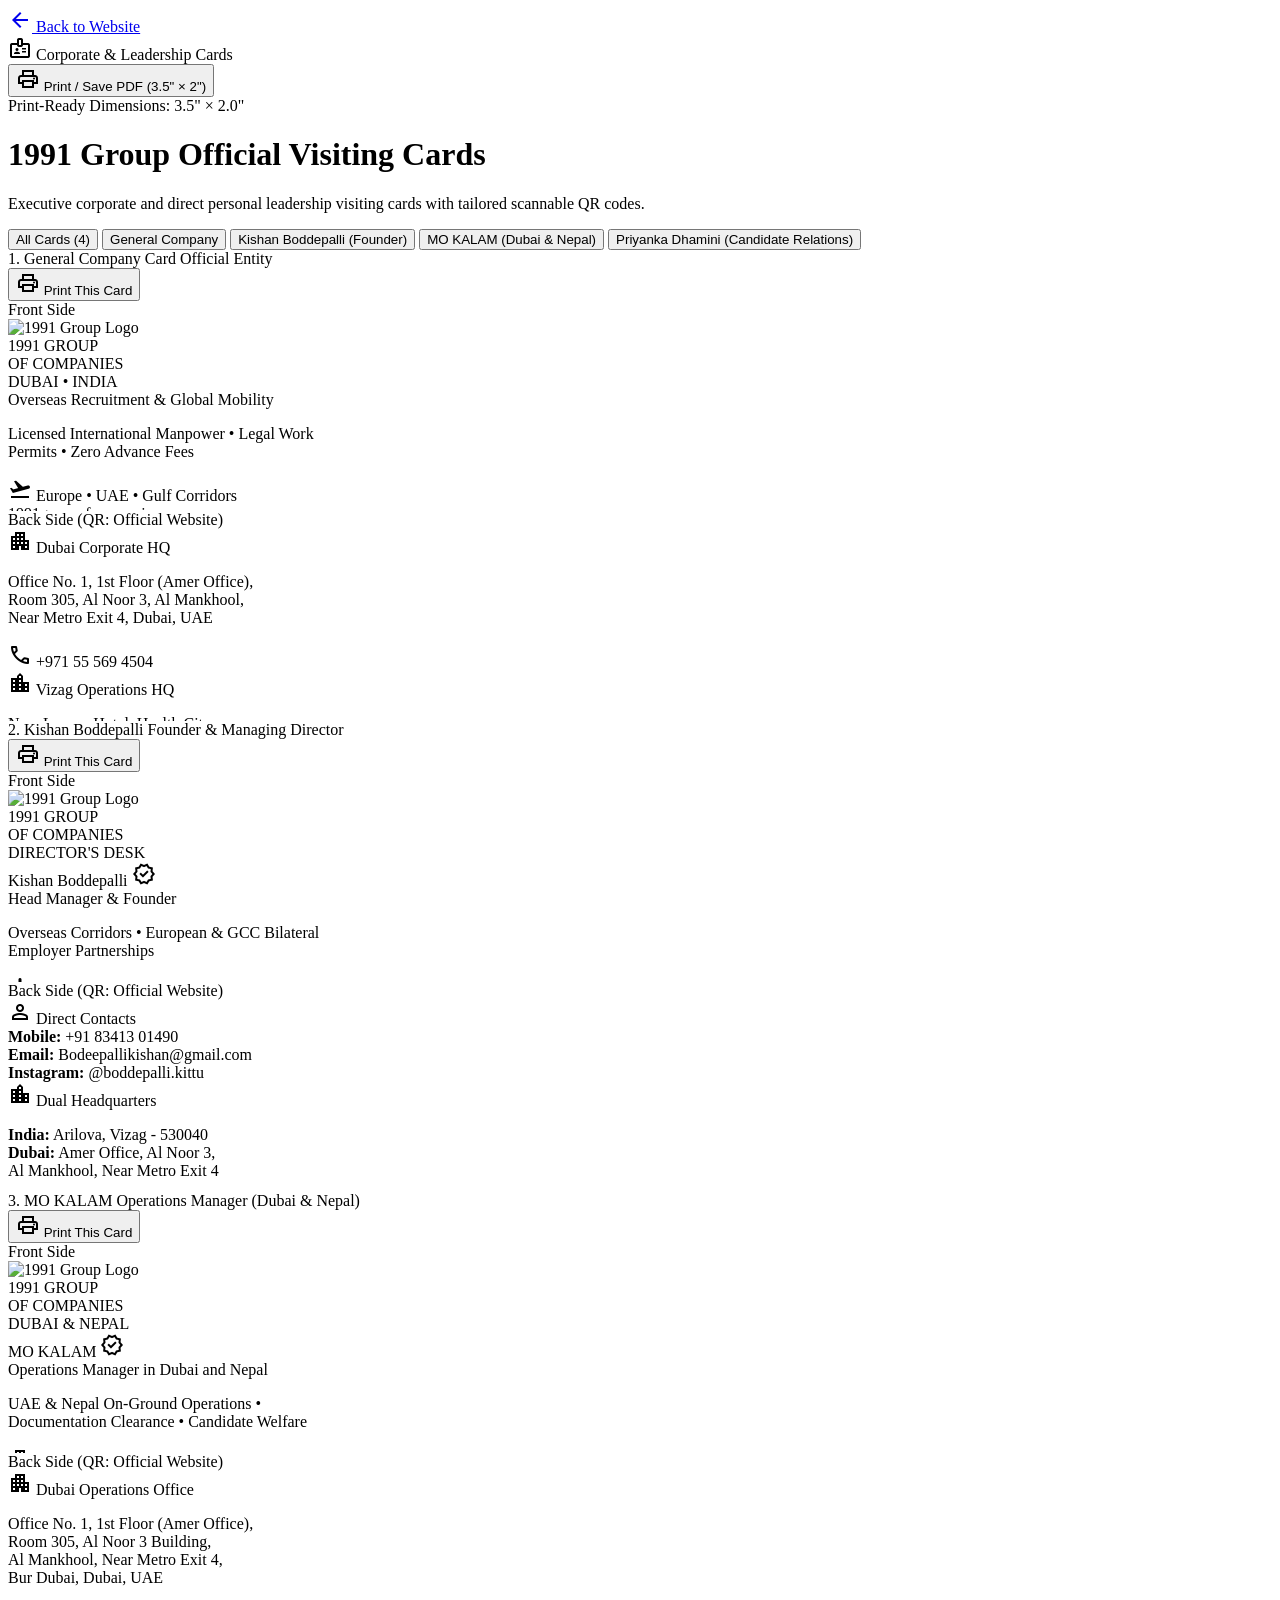
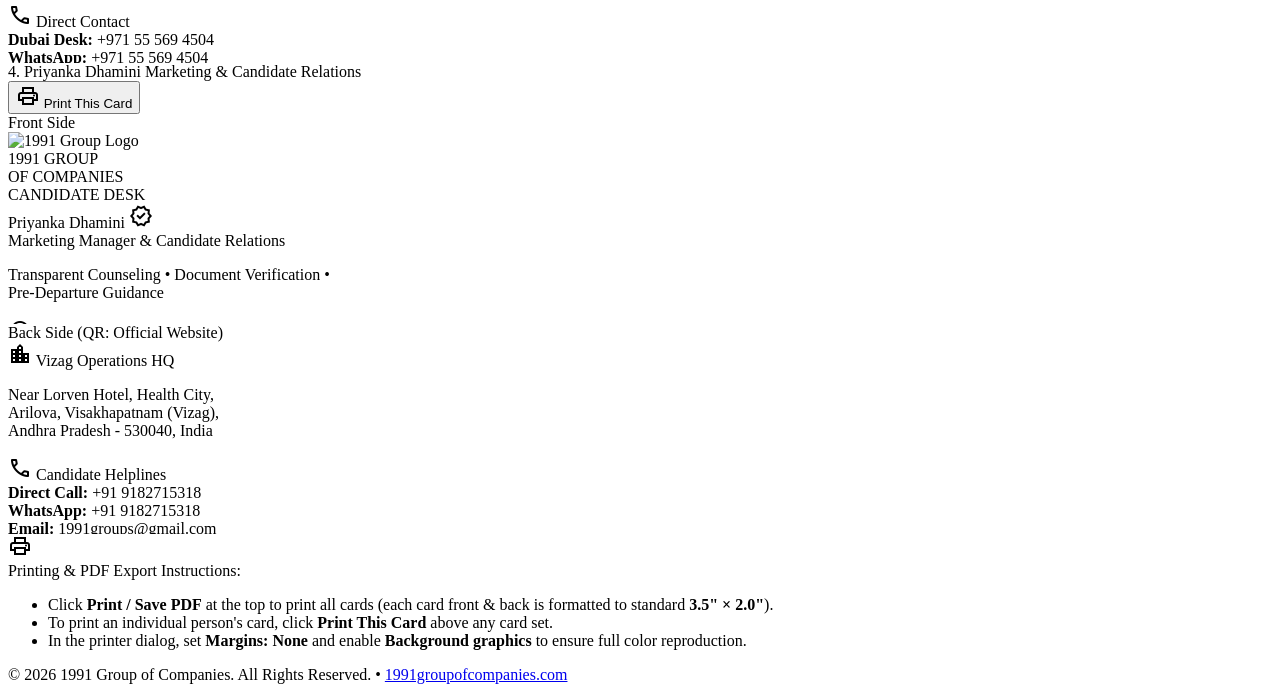
==== commit 96c7c09d: "fix(cards): unify website QR codes across all cards and display original logo adjusted directly to s" ====
--- a/card.html
+++ b/card.html
@@ -169,13 +169,11 @@
               <div class="absolute -bottom-10 -left-10 w-28 h-28 rounded-full bg-cyan-500/10 blur-2xl pointer-events-none"></div>
 
               <div class="flex items-start justify-between relative z-10">
-                <div class="flex items-center gap-2.5">
-                  <div class="w-9 h-9 rounded-xl bg-white p-1 flex items-center justify-center shadow-md">
-                    <img src="https://lh3.googleusercontent.com/aida-public/[base64]" alt="1991 Group Logo" class="w-full h-full object-contain">
-                  </div>
-                  <div>
-                    <div class="text-[14px] font-black tracking-tight text-white leading-tight">1991 GROUP</div>
-                    <div class="text-[7.5px] font-bold text-emerald-400 uppercase tracking-wider">OF COMPANIES</div>
+                <div class="flex items-center gap-2">
+                  <img src="https://lh3.googleusercontent.com/aida-public/[base64]" alt="1991 Group Logo" class="h-7 w-auto object-contain block flex-shrink-0">
+                  <div class="flex flex-col justify-center">
+                    <div class="text-[13px] font-black tracking-tight text-white leading-none">1991 GROUP</div>
+                    <div class="text-[7px] font-bold text-emerald-400 uppercase tracking-wider mt-0.5">OF COMPANIES</div>
                   </div>
                 </div>
                 <div class="text-right">
@@ -292,13 +290,11 @@
               <div class="absolute -top-12 -right-12 w-32 h-32 rounded-full bg-amber-500/10 blur-2xl pointer-events-none"></div>
 
               <div class="flex items-start justify-between relative z-10">
-                <div class="flex items-center gap-2.5">
-                  <div class="w-9 h-9 rounded-xl bg-white p-1 flex items-center justify-center shadow-md">
-                    <img src="https://lh3.googleusercontent.com/aida-public/[base64]" alt="1991 Group Logo" class="w-full h-full object-contain">
-                  </div>
-                  <div>
-                    <div class="text-[14px] font-black tracking-tight text-white leading-tight">1991 GROUP</div>
-                    <div class="text-[7.5px] font-bold text-amber-400 uppercase tracking-wider">OF COMPANIES</div>
+                <div class="flex items-center gap-2">
+                  <img src="https://lh3.googleusercontent.com/aida-public/[base64]" alt="1991 Group Logo" class="h-7 w-auto object-contain block flex-shrink-0">
+                  <div class="flex flex-col justify-center">
+                    <div class="text-[13px] font-black tracking-tight text-white leading-none">1991 GROUP</div>
+                    <div class="text-[7px] font-bold text-amber-400 uppercase tracking-wider mt-0.5">OF COMPANIES</div>
                   </div>
                 </div>
                 <div class="text-right">
@@ -336,7 +332,7 @@
 
           <!-- Back -->
           <div class="flex flex-col items-center">
-            <span class="no-print text-[11px] font-bold text-slate-400 uppercase tracking-widest mb-1.5">Back Side (QR: Founder Direct WhatsApp)</span>
+            <span class="no-print text-[11px] font-bold text-slate-400 uppercase tracking-widest mb-1.5">Back Side (QR: Official Website)</span>
             <div class="business-card bg-white text-slate-900 rounded-2xl p-4 shadow-2xl border border-slate-200 flex flex-col justify-between">
               <div class="grid grid-cols-2 gap-2 text-[7px] leading-tight">
                 <div class="border-r border-slate-200 pr-1.5">
@@ -380,9 +376,9 @@
 
                 <div class="flex flex-col items-center flex-shrink-0">
                   <div class="w-16 h-16 p-1 bg-white border-2 border-amber-600 rounded-lg shadow-sm flex items-center justify-center">
-                    <img src="https://api.qrserver.com/v1/create-qr-code/?size=250x250&data=https%3A%2F%2Fwa.me%2F918341301490%3Ftext%3DHello%2520Kishan%2520sir%252C%2520inquiry%2520from%2520visiting%2520card&color=0a2540&bgcolor=ffffff&margin=1" alt="Scan QR" class="w-full h-full object-contain">
-                  </div>
-                  <span class="text-[6px] font-black uppercase tracking-wider text-amber-700 mt-0.5">WHATSAPP FOUNDER</span>
+                    <img src="https://api.qrserver.com/v1/create-qr-code/?size=250x250&data=https%3A%2F%2F1991groupofcompanies.com&color=0a2540&bgcolor=ffffff&margin=1" alt="Scan QR" class="w-full h-full object-contain">
+                  </div>
+                  <span class="text-[6px] font-black uppercase tracking-wider text-amber-700 mt-0.5">SCAN TO VISIT</span>
                 </div>
               </div>
             </div>
@@ -414,13 +410,11 @@
               <div class="absolute -top-12 -right-12 w-32 h-32 rounded-full bg-cyan-500/10 blur-2xl pointer-events-none"></div>
 
               <div class="flex items-start justify-between relative z-10">
-                <div class="flex items-center gap-2.5">
-                  <div class="w-9 h-9 rounded-xl bg-white p-1 flex items-center justify-center shadow-md">
-                    <img src="https://lh3.googleusercontent.com/aida-public/[base64]" alt="1991 Group Logo" class="w-full h-full object-contain">
-                  </div>
-                  <div>
-                    <div class="text-[14px] font-black tracking-tight text-white leading-tight">1991 GROUP</div>
-                    <div class="text-[7.5px] font-bold text-cyan-400 uppercase tracking-wider">OF COMPANIES</div>
+                <div class="flex items-center gap-2">
+                  <img src="https://lh3.googleusercontent.com/aida-public/[base64]" alt="1991 Group Logo" class="h-7 w-auto object-contain block flex-shrink-0">
+                  <div class="flex flex-col justify-center">
+                    <div class="text-[13px] font-black tracking-tight text-white leading-none">1991 GROUP</div>
+                    <div class="text-[7px] font-bold text-cyan-400 uppercase tracking-wider mt-0.5">OF COMPANIES</div>
                   </div>
                 </div>
                 <div class="text-right">
@@ -458,7 +452,7 @@
 
           <!-- Back -->
           <div class="flex flex-col items-center">
-            <span class="no-print text-[11px] font-bold text-slate-400 uppercase tracking-widest mb-1.5">Back Side (QR: Mo Kalam WhatsApp)</span>
+            <span class="no-print text-[11px] font-bold text-slate-400 uppercase tracking-widest mb-1.5">Back Side (QR: Official Website)</span>
             <div class="business-card bg-white text-slate-900 rounded-2xl p-4 shadow-2xl border border-slate-200 flex flex-col justify-between">
               <div class="grid grid-cols-2 gap-2 text-[7px] leading-tight">
                 <div class="border-r border-slate-200 pr-1.5">
@@ -504,9 +498,9 @@
 
                 <div class="flex flex-col items-center flex-shrink-0">
                   <div class="w-16 h-16 p-1 bg-white border-2 border-cyan-700 rounded-lg shadow-sm flex items-center justify-center">
-                    <img src="https://api.qrserver.com/v1/create-qr-code/?size=250x250&data=https%3A%2F%2Fwa.me%2F971555694504%3Ftext%3DHello%2520Mo%2520Kalam%252C%2520inquiry%2520from%2520visiting%2520card&color=0a2540&bgcolor=ffffff&margin=1" alt="Scan QR" class="w-full h-full object-contain">
-                  </div>
-                  <span class="text-[6px] font-black uppercase tracking-wider text-cyan-700 mt-0.5">WHATSAPP MO KALAM</span>
+                    <img src="https://api.qrserver.com/v1/create-qr-code/?size=250x250&data=https%3A%2F%2F1991groupofcompanies.com&color=0a2540&bgcolor=ffffff&margin=1" alt="Scan QR" class="w-full h-full object-contain">
+                  </div>
+                  <span class="text-[6px] font-black uppercase tracking-wider text-cyan-700 mt-0.5">SCAN TO VISIT</span>
                 </div>
               </div>
             </div>
@@ -538,13 +532,11 @@
               <div class="absolute -top-12 -right-12 w-32 h-32 rounded-full bg-emerald-500/10 blur-2xl pointer-events-none"></div>
 
               <div class="flex items-start justify-between relative z-10">
-                <div class="flex items-center gap-2.5">
-                  <div class="w-9 h-9 rounded-xl bg-white p-1 flex items-center justify-center shadow-md">
-                    <img src="https://lh3.googleusercontent.com/aida-public/[base64]" alt="1991 Group Logo" class="w-full h-full object-contain">
-                  </div>
-                  <div>
-                    <div class="text-[14px] font-black tracking-tight text-white leading-tight">1991 GROUP</div>
-                    <div class="text-[7.5px] font-bold text-emerald-400 uppercase tracking-wider">OF COMPANIES</div>
+                <div class="flex items-center gap-2">
+                  <img src="https://lh3.googleusercontent.com/aida-public/[base64]" alt="1991 Group Logo" class="h-7 w-auto object-contain block flex-shrink-0">
+                  <div class="flex flex-col justify-center">
+                    <div class="text-[13px] font-black tracking-tight text-white leading-none">1991 GROUP</div>
+                    <div class="text-[7px] font-bold text-emerald-400 uppercase tracking-wider mt-0.5">OF COMPANIES</div>
                   </div>
                 </div>
                 <div class="text-right">
@@ -582,7 +574,7 @@
 
           <!-- Back -->
           <div class="flex flex-col items-center">
-            <span class="no-print text-[11px] font-bold text-slate-400 uppercase tracking-widest mb-1.5">Back Side (QR: Priyanka WhatsApp)</span>
+            <span class="no-print text-[11px] font-bold text-slate-400 uppercase tracking-widest mb-1.5">Back Side (QR: Official Website)</span>
             <div class="business-card bg-white text-slate-900 rounded-2xl p-4 shadow-2xl border border-slate-200 flex flex-col justify-between">
               <div class="grid grid-cols-2 gap-2 text-[7px] leading-tight">
                 <div class="border-r border-slate-200 pr-1.5">
@@ -627,9 +619,9 @@
 
                 <div class="flex flex-col items-center flex-shrink-0">
                   <div class="w-16 h-16 p-1 bg-white border-2 border-emerald-600 rounded-lg shadow-sm flex items-center justify-center">
-                    <img src="https://api.qrserver.com/v1/create-qr-code/?size=250x250&data=https%3A%2F%2Fwa.me%2F919182715318%3Ftext%3DHello%2520Priyanka%252C%2520inquiry%2520from%2520visiting%2520card&color=0a2540&bgcolor=ffffff&margin=1" alt="Scan QR" class="w-full h-full object-contain">
-                  </div>
-                  <span class="text-[6px] font-black uppercase tracking-wider text-emerald-700 mt-0.5">WHATSAPP PRIYANKA</span>
+                    <img src="https://api.qrserver.com/v1/create-qr-code/?size=250x250&data=https%3A%2F%2F1991groupofcompanies.com&color=0a2540&bgcolor=ffffff&margin=1" alt="Scan QR" class="w-full h-full object-contain">
+                  </div>
+                  <span class="text-[6px] font-black uppercase tracking-wider text-emerald-700 mt-0.5">SCAN TO VISIT</span>
                 </div>
               </div>
             </div>
